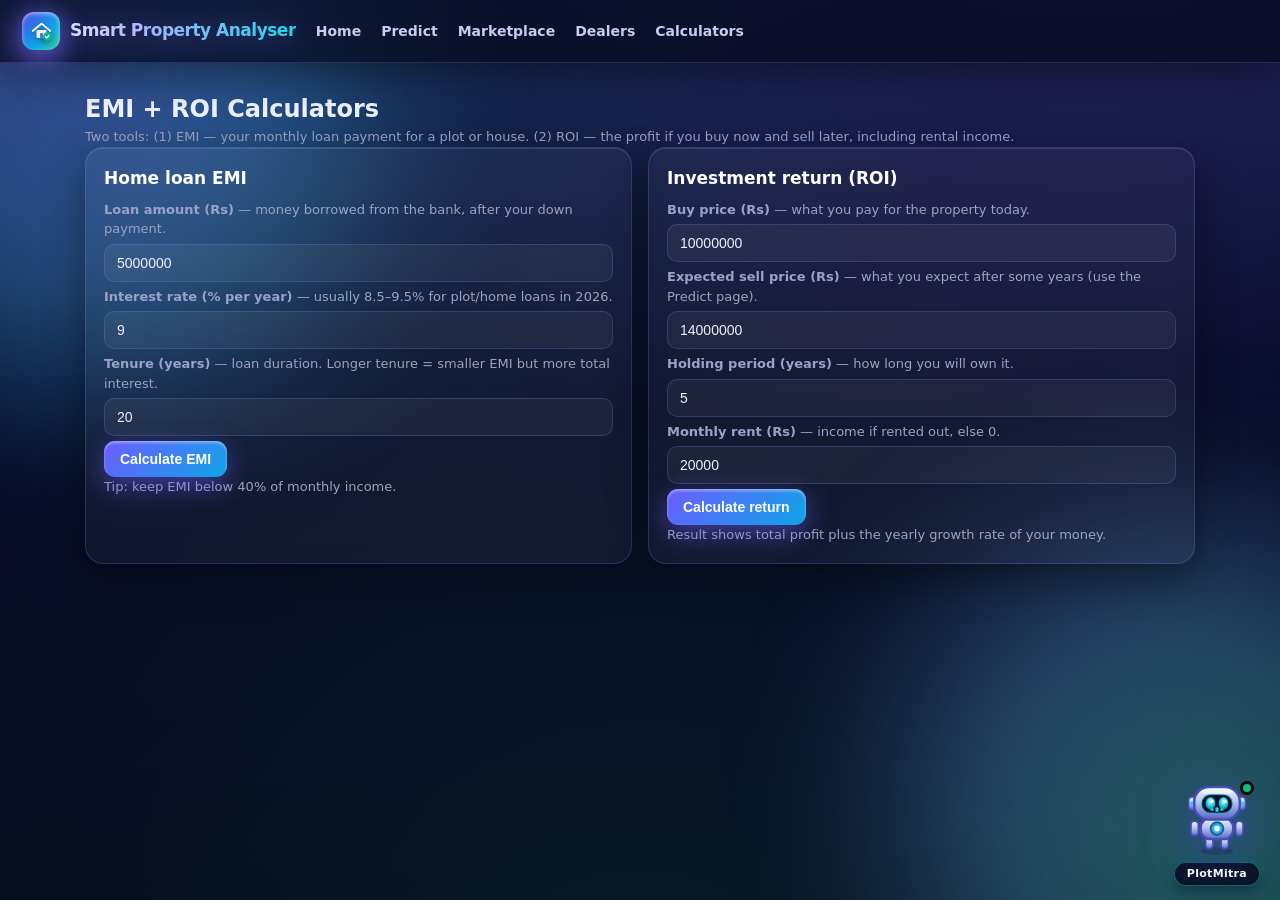
==== calc.html @ 4bd71edf "Brain v3: computed numbers, deep-link guides + spotlight" ====
<!DOCTYPE html><html><head><meta charset="UTF-8"><meta name="viewport" content="width=device-width,initial-scale=1">
<title>Calculators — Smart Property Analyser</title><link rel="stylesheet" href="styles.css"><link rel="stylesheet" href="widget.css"></head><body>
<nav><span class="brand"><span class="logo"><svg viewBox="0 0 32 32" fill="none"><path d="M4 15L16 5l12 10" stroke="#fff" stroke-width="2.6" stroke-linecap="round" stroke-linejoin="round"/><rect x="9" y="14" width="14" height="11" rx="2" fill="#fff" opacity=".92"/><rect x="14" y="18" width="4" height="7" rx="1" fill="#5e6ad2"/><circle cx="24" cy="23" r="6" fill="#10b981"/><path d="M21.5 23l1.8 1.8 3.2-3.4" stroke="#fff" stroke-width="1.8" stroke-linecap="round"/></svg></span>Smart Property Analyser</span><a href="index.html">Home</a><a href="predict.html">Predict</a><a href="market.html">Marketplace</a><a href="dealers.html">Dealers</a><a href="calc.html">Calculators</a></nav>
<div class="wrap"><h2>EMI + ROI Calculators</h2><p class="mut">Two tools: (1) EMI — your monthly loan payment for a plot or house. (2) ROI — the profit if you buy now and sell later, including rental income.</p>
<div class="grid g2">
<div class="card" id="spot-emi"><h3>Home loan EMI</h3>
<p class="mut"><b>Loan amount (Rs)</b> — money borrowed from the bank, after your down payment.</p><input id="eP" type="number" value="5000000">
<p class="mut"><b>Interest rate (% per year)</b> — usually 8.5–9.5% for plot/home loans in 2026.</p><input id="eR" type="number" value="9">
<p class="mut"><b>Tenure (years)</b> — loan duration. Longer tenure = smaller EMI but more total interest.</p><input id="eY" type="number" value="20">
<button onclick="emi()">Calculate EMI</button><p id="eOut"></p>
<p class="mut">Tip: keep EMI below 40% of monthly income.</p></div>
<div class="card" id="spot-roi"><h3>Investment return (ROI)</h3>
<p class="mut"><b>Buy price (Rs)</b> — what you pay for the property today.</p><input id="rBuy" type="number" value="10000000">
<p class="mut"><b>Expected sell price (Rs)</b> — what you expect after some years (use the Predict page).</p><input id="rSell" type="number" value="14000000">
<p class="mut"><b>Holding period (years)</b> — how long you will own it.</p><input id="rY" type="number" value="5">
<p class="mut"><b>Monthly rent (Rs)</b> — income if rented out, else 0.</p><input id="rRent" type="number" value="20000">
<button onclick="roi()">Calculate return</button><p id="rOut"></p>
<p class="mut">Result shows total profit plus the yearly growth rate of your money.</p></div></div></div>
<script src="data.js"></script><script src="app.js"></script><script src="widget.js"></script><script src="botbrain.js"></script><script src="fx.js"></script></body></html>
---- styles.css ----
:root{--bg0:#04061a;--bg1:#0a1030;--card:rgba(255,255,255,.045);--line:rgba(130,143,255,.22);--txt:#eef1ff;--mut:#9aa3c7;--acc:#7c6cff;--cy:#22d3ee;--grn:#34d399;--gold:#f5c86b}
*{box-sizing:border-box;margin:0;padding:0}
html{scroll-behavior:smooth}
body{font-family:Inter,system-ui,sans-serif;color:var(--txt);line-height:1.5;min-height:100vh;background:radial-gradient(1100px 500px at 85% -5%,rgba(124,108,255,.22),transparent),radial-gradient(900px 500px at 8% 0%,rgba(34,211,238,.14),transparent),radial-gradient(1000px 700px at 50% 110%,rgba(52,211,153,.1),transparent),linear-gradient(180deg,var(--bg1),var(--bg0));background-attachment:fixed;overflow-x:hidden}
/* floating aurora orbs */
body::before,body::after{content:"";position:fixed;border-radius:50%;filter:blur(90px);opacity:.4;z-index:0;pointer-events:none;animation:drift 16s ease-in-out infinite}
body::before{width:520px;height:520px;left:-160px;top:-140px;background:radial-gradient(circle at 35% 35%,#7c6cff,#22d3ee)}
body::after{width:560px;height:560px;right:-180px;bottom:-180px;background:radial-gradient(circle at 60% 60%,#34d399,#7c6cff);animation-delay:-8s}
@keyframes drift{0%,100%{transform:translate(0,0) scale(1)}50%{transform:translate(70px,50px) scale(1.12)}}
nav,.wrap{position:relative;z-index:1}
/* page wipe transition */
#wipe{position:fixed;inset:0;background:linear-gradient(120deg,#4f46e5,#0ea5e9);z-index:999;transform:scaleY(0);transform-origin:bottom;pointer-events:none}
#wipe.go{animation:wipe .7s cubic-bezier(.7,0,.3,1)}
@keyframes wipe{0%{transform:scaleY(0);transform-origin:bottom}45%{transform:scaleY(1);transform-origin:bottom}55%{transform:scaleY(1);transform-origin:top}100%{transform:scaleY(0);transform-origin:top}}
/* nav */
nav{position:sticky;top:0;background:rgba(6,9,28,.72);backdrop-filter:blur(16px);border-bottom:1px solid var(--line);display:flex;gap:20px;align-items:center;padding:12px 22px;z-index:9;box-shadow:0 10px 40px rgba(0,0,0,.45)}
nav a{color:#c6cdf2;text-decoration:none;font-size:14px;font-weight:600;transition:.25s;position:relative}
nav a::after{content:"";position:absolute;left:0;bottom:-4px;height:2px;width:0;background:linear-gradient(90deg,var(--acc),var(--cy));border-radius:2px;transition:.3s;box-shadow:0 0 8px var(--cy)}
nav a:hover{color:#fff;transform:translateY(-2px)}
nav a:hover::after{width:100%}
.brand{display:flex;align-items:center;gap:10px;font-weight:800;letter-spacing:-.5px;font-size:17px;background:linear-gradient(90deg,#fff,#a5b4ff 45%,var(--cy));-webkit-background-clip:text;background-clip:text;color:transparent;filter:drop-shadow(0 2px 12px rgba(124,108,255,.45))}
.brand .logo{width:38px;height:38px;border-radius:12px;background:linear-gradient(135deg,#4f46e5,#0ea5e9 60%,#34d399);display:flex;align-items:center;justify-content:center;box-shadow:0 8px 26px rgba(124,108,255,.55),inset 0 2px 4px rgba(255,255,255,.5);animation:float 3.5s ease-in-out infinite;transform-style:preserve-3d}
.brand .logo svg{width:23px;height:23px;filter:drop-shadow(0 2px 3px rgba(0,0,0,.4))}
@keyframes float{0%,100%{transform:translateY(0) rotateY(-12deg)}50%{transform:translateY(-5px) rotateY(12deg)}}
/* hero + 3D text */
.wrap{max-width:1150px;margin:auto;padding:28px 20px}
.hero h1{font-size:52px;letter-spacing:-1.5px;line-height:1.05;perspective:600px;background:linear-gradient(180deg,#fff 20%,#a5b4ff 60%,var(--cy));-webkit-background-clip:text;background-clip:text;color:transparent;filter:drop-shadow(0 3px 0 rgba(10,10,40,.9)) drop-shadow(0 10px 28px rgba(124,108,255,.4))}
.hero h1 .ch{display:inline-block;background:linear-gradient(180deg,#fff 20%,#a5b4ff 60%,var(--cy));-webkit-background-clip:text;background-clip:text;color:transparent;filter:drop-shadow(0 3px 0 rgba(20,20,60,.9)) drop-shadow(0 10px 24px rgba(124,108,255,.35));opacity:0;transform:rotateX(85deg) translateZ(-40px);animation:chIn .7s cubic-bezier(.2,.9,.25,1.2) forwards}
@keyframes chIn{to{opacity:1;transform:rotateX(0) translateZ(0)}}
.hero h1 .sp{display:inline-block;width:.28em}
.hero p{color:var(--mut);margin:12px 0;font-weight:500;animation:fadeUp .8s .3s ease both}
section h2{font-size:25px;letter-spacing:-.5px;margin-bottom:10px;color:#fff;perspective:600px;text-shadow:0 2px 0 rgba(10,10,40,.9),0 8px 28px rgba(124,108,255,.35)}
section h2 .ch{display:inline-block;opacity:0;transform:rotateX(85deg) translateZ(-30px);animation:chIn .6s cubic-bezier(.2,.9,.25,1.2) forwards}
section h2 .sp{display:inline-block;width:.28em}
@keyframes fadeUp{from{opacity:0;transform:translateY(18px)}to{opacity:1;transform:none}}
/* PlotMitra strip */
.botHi{display:flex;align-items:center;gap:10px;background:linear-gradient(135deg,rgba(124,108,255,.16),rgba(34,211,238,.1));border:1px solid rgba(124,108,255,.45);border-radius:14px;padding:10px 14px;margin:12px 0;cursor:pointer;max-width:520px;transition:.25s;box-shadow:0 0 0 rgba(124,108,255,0);animation:fadeUp .8s .45s ease both}
.botHi:hover{transform:translateY(-3px) scale(1.01);box-shadow:0 14px 44px rgba(124,108,255,.35)}
.botHiAva{width:44px;height:44px;display:flex;align-items:center;justify-content:center;flex:none;animation:float 3.5s ease-in-out infinite}
.botHiAva svg{width:42px;height:42px;filter:drop-shadow(0 6px 14px rgba(124,108,255,.6))}
.botHiTx{font-size:13px;color:var(--txt)}
.botHiGo{margin-left:auto;background:linear-gradient(135deg,#4f46e5,#0ea5e9);color:#fff;font-weight:700;font-size:13px;padding:8px 14px;border-radius:9px;flex:none;box-shadow:0 6px 18px rgba(79,70,229,.5)}
/* 3D hero */
.hero3d{position:relative;height:380px;border-radius:20px;overflow:hidden;border:1px solid rgba(124,108,255,.35);margin:16px 0;box-shadow:0 30px 80px rgba(0,0,0,.55),0 0 60px rgba(124,108,255,.15);background:#070b24;transform:perspective(1400px) rotateX(1.5deg);transition:transform .5s}
.hero3d:hover{transform:perspective(1400px) rotateX(0)}
.hero3d canvas{width:100%;height:100%;display:block}
.hero3d .cap{position:absolute;left:16px;bottom:12px;background:rgba(5,8,25,.6);backdrop-filter:blur(8px);color:#fff;padding:8px 14px;border-radius:10px;border:1px solid rgba(124,108,255,.4);font-size:13px}
.hero3d-fallback{background:linear-gradient(120deg,#4f46e5,#0ea5e9,#34d399)}
.heroBanner{border-radius:20px;overflow:hidden;border:1px solid var(--line);margin:16px 0;position:relative;height:250px;box-shadow:0 24px 60px rgba(0,0,0,.5)}
.heroBanner img{width:100%;height:100%;object-fit:cover}
.heroBanner .cap{position:absolute;left:16px;bottom:12px;background:rgba(5,8,25,.6);backdrop-filter:blur(8px);color:#fff;padding:8px 14px;border-radius:10px;border:1px solid rgba(255,255,255,.2);font-size:13px}
/* glass 3D cards */
.grid{display:grid;gap:16px}.g2{grid-template-columns:1fr 1fr}.g3{grid-template-columns:repeat(3,1fr)}.g4{grid-template-columns:repeat(4,1fr)}
@media(max-width:800px){.g2,.g3,.g4{grid-template-columns:1fr}.hero h1{font-size:34px}}
.card{background:var(--card);border:1px solid var(--line);border-radius:18px;padding:18px;transition:transform .18s ease-out,box-shadow .3s;box-shadow:0 14px 40px rgba(0,0,0,.4),inset 0 1px 0 rgba(255,255,255,.12);backdrop-filter:blur(10px);transform-style:preserve-3d;position:relative;overflow:hidden}
.card::before{content:"";position:absolute;inset:0;background:radial-gradient(500px circle at var(--mx,50%) var(--my,50%),rgba(124,108,255,.16),transparent 45%);opacity:0;transition:opacity .3s;pointer-events:none}
.card:hover::before{opacity:1}
.card:hover{box-shadow:0 26px 70px rgba(0,0,0,.55),0 0 50px rgba(124,108,255,.22),inset 0 1px 0 rgba(255,255,255,.15)}
.card h3{font-size:17px;margin-bottom:8px;color:#fff;transform:translateZ(25px)} .mut{color:var(--mut);font-size:13px}
.card img.prop{width:100%;height:150px;object-fit:cover;border-radius:12px;margin-bottom:10px;border:1px solid var(--line);box-shadow:0 8px 24px rgba(0,0,0,.5);transform:translateZ(15px)}
.reveal{opacity:0;transform:translateY(28px) scale(.98);transition:opacity .7s ease,transform .7s cubic-bezier(.2,.7,.25,1)}
.reveal.vis{opacity:1;transform:none}
/* inputs + buttons */
input,select,textarea{width:100%;background:rgba(255,255,255,.05);border:1px solid var(--line);color:var(--txt);border-radius:10px;padding:10px 12px;margin:5px 0;font-size:14px;transition:.25s}
input:focus,select:focus{outline:none;border-color:var(--cy);box-shadow:0 0 0 4px rgba(34,211,238,.18),0 0 24px rgba(34,211,238,.25);transform:translateZ(0) scale(1.01)}
select option{background:#0a1030}
button{background:linear-gradient(135deg,#6d5cff,#0ea5e9);color:#fff;border:0;border-radius:11px;padding:10px 16px;font-size:14px;font-weight:700;cursor:pointer;position:relative;overflow:hidden;transition:transform .15s,box-shadow .2s;box-shadow:0 8px 26px rgba(109,92,255,.5),inset 0 2px 3px rgba(255,255,255,.4)}
button:hover{box-shadow:0 12px 34px rgba(34,211,238,.55);transform:translateY(-2px)}
button:active{transform:scale(.93)}
button::after{content:"";position:absolute;width:12px;height:12px;background:rgba(255,255,255,.65);border-radius:50%;transform:scale(0);opacity:0;pointer-events:none}
button.clicked::after{animation:rip .55s ease-out}
@keyframes rip{0%{transform:scale(0);opacity:.8}100%{transform:scale(18);opacity:0}}
.ghost{background:rgba(255,255,255,.06);border:1px solid var(--line);color:var(--txt)}
.pill{display:inline-block;border:1px solid var(--line);background:rgba(255,255,255,.05);border-radius:999px;padding:2px 10px;font-size:12px;color:#c6cdf2;margin:2px;transition:.2s}
.pill:hover{background:rgba(124,108,255,.25);transform:scale(1.06)}
.kpi{font-size:26px;font-weight:800;color:#fff;text-shadow:0 2px 0 rgba(10,10,40,.9),0 0 26px rgba(34,211,238,.4)} .up{color:var(--grn);font-weight:700}
table{width:100%;border-collapse:collapse;font-size:13px} td,th{padding:8px;border-bottom:1px solid var(--line);text-align:left} th{color:var(--mut)}
#chat{height:280px;overflow:auto;border:1px solid var(--line);border-radius:10px;padding:10px;margin-bottom:8px;background:rgba(0,0,0,.3)}
.um{text-align:right;margin:6px 0}.um span{background:linear-gradient(135deg,#6d5cff,#0ea5e9);color:#fff;padding:6px 10px;border-radius:10px;display:inline-block}
.bm{margin:6px 0}.bm span{background:rgba(255,255,255,.07);border:1px solid var(--line);color:#eef1ff;padding:6px 10px;border-radius:10px;display:inline-block}
section.card canvas,section .card canvas{width:100%;height:230px;background:#070b24;border:1px solid var(--line);border-radius:12px;box-shadow:inset 0 0 40px rgba(0,0,0,.5)}
.tag{font-size:11px;color:var(--grn);font-weight:700}
section{margin:26px 0}
body{animation:pageIn .45s ease}
.spot,.spotlight{animation:spot 1.1s ease-in-out 3;border-color:var(--cy)!important;box-shadow:0 0 0 3px rgba(34,211,238,.55),0 0 45px rgba(34,211,238,.45),var(--sh)!important}
@keyframes spot{0%,100%{box-shadow:0 0 0 2px rgba(34,211,238,.3),var(--sh)}50%{box-shadow:0 0 0 5px rgba(34,211,238,.7),0 0 60px rgba(34,211,238,.6),var(--sh)}}
.botlink{color:var(--cy);font-weight:800;text-decoration:underline;text-underline-offset:2px}
@keyframes pageIn{from{opacity:0}to{opacity:1}}
#tick{white-space:nowrap;overflow:hidden;text-overflow:ellipsis}
.marq{display:inline-block;animation:slide 22s linear infinite}
@keyframes slide{from{transform:translateX(0)}to{transform:translateX(-25%)}}
---- widget.css ----
/* PlotMitra floating assistant */
#spaFabWrap{position:fixed;right:20px;bottom:14px;z-index:99;display:flex;flex-direction:column;align-items:center;gap:5px}
#spaFab{position:relative;background:none;border:none;box-shadow:none;display:flex;align-items:center;justify-content:center;cursor:pointer}
#spaFab:hover{transform:scale(1.06)}
#spaFab svg{width:78px;height:78px;filter:drop-shadow(0 10px 24px rgba(79,70,229,.5))}
#spaFabName{font-size:11px;font-weight:800;color:#fff;background:rgba(8,12,30,.9);border:1px solid rgba(34,211,238,.4);padding:3px 12px;border-radius:999px;box-shadow:0 4px 14px rgba(0,0,0,.5),0 0 16px rgba(34,211,238,.25);cursor:pointer;letter-spacing:.3px}
#spaFab.attn{animation:attn .9s ease 2}
@keyframes attn{0%,100%{transform:translateY(0)}30%{transform:translateY(-10px) scale(1.05)}60%{transform:translateY(0) scale(.97)}}
#spaDot{position:absolute;top:2px;right:2px;width:14px;height:14px;background:#10b981;border:3px solid #08090a;border-radius:50%}
#spaPop{position:fixed;right:20px;bottom:118px;width:370px;max-width:calc(100vw - 40px);background:rgba(8,12,30,.94);backdrop-filter:blur(16px);border:1px solid rgba(124,108,255,.35);border-radius:16px;z-index:99;display:none;overflow:hidden;box-shadow:0 20px 60px rgba(0,0,0,.7),0 0 50px rgba(124,108,255,.2)}
#spaPop.open{display:block}
.botWave{transform-box:fill-box;transform-origin:50% 90%;animation:wave 1.8s ease-in-out infinite}
@keyframes wave{0%,100%{transform:rotate(0deg)}25%{transform:rotate(-24deg)}55%{transform:rotate(12deg)}80%{transform:rotate(-10deg)}}
.botEye{transform-box:fill-box;transform-origin:center;animation:blink 4.5s infinite}
@keyframes blink{0%,93%,100%{transform:scaleY(1)}96%{transform:scaleY(.08)}}
.botGlow{animation:glow 2s ease-in-out infinite}
@keyframes glow{50%{opacity:.35}}
#spaHead{background:linear-gradient(135deg,#5e6ad2,#0ea472);padding:12px 14px;display:flex;gap:10px;align-items:center;color:#fff}
#spaHead b{font-size:15px}#spaHead small{font-weight:400;opacity:.85;font-size:11px}
#spaAva{width:38px;height:38px;border-radius:50%;background:#fff;display:flex;align-items:center;justify-content:center;flex:none}
#spaAva svg{width:24px;height:24px}
#spaChat{height:320px;overflow:auto;padding:12px;color:#f7f8f8}
#spaRow{display:flex;gap:6px;padding:10px;border-top:1px solid rgba(255,255,255,.08)}
#spaRow input{flex:1}
#spaChips{display:flex;gap:6px;flex-wrap:wrap;padding:0 10px 10px}
#spaChips button{background:rgba(255,255,255,.05);border:1px solid rgba(255,255,255,.12);color:#d0d6e0;font-size:12px;padding:5px 10px;border-radius:999px;cursor:pointer}
#spaChips button:hover{background:rgba(255,255,255,.1)}
.um{text-align:right;margin:6px 0}.um span{background:#5e6ad2;color:#fff;padding:7px 11px;border-radius:12px 12px 3px 12px;display:inline-block;font-size:13px;max-width:85%}
.bm{margin:6px 0;display:flex;gap:6px}.bm .ava{width:24px;height:24px;border-radius:50%;background:#fff;flex:none;display:flex;align-items:center;justify-content:center;font-size:12px}
.bm span{background:rgba(255,255,255,.07);border:1px solid rgba(124,108,255,.3);color:#eef1ff;padding:7px 11px;border-radius:12px 12px 12px 3px;display:inline-block;font-size:13px;max-width:88%}
.typ span{background:#22242a;color:#f7f8f8;padding:8px 14px;border-radius:12px;display:inline-block;animation:bl 1s infinite}
@keyframes bl{50%{opacity:.4}}
.botlink{color:#22d3ee;font-weight:800;text-decoration:underline;text-underline-offset:2px}
.stamp{font-size:10px;color:#8b93b8;margin-top:2px}
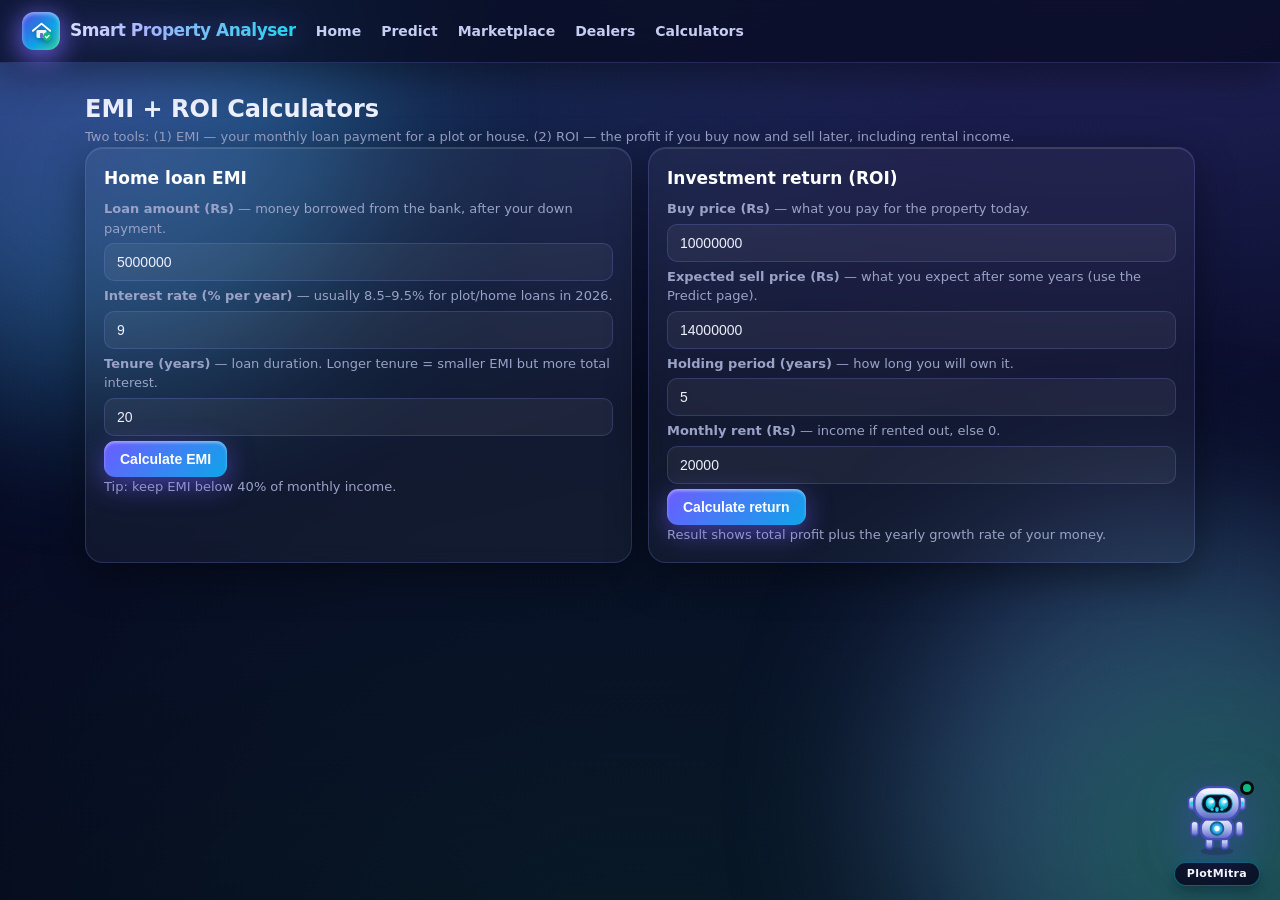
==== commit d22a092a: "Cache-bust stylesheets" ====
--- a/calc.html
+++ b/calc.html
@@ -1,5 +1,5 @@
 <!DOCTYPE html><html><head><meta charset="UTF-8"><meta name="viewport" content="width=device-width,initial-scale=1">
-<title>Calculators — Smart Property Analyser</title><link rel="stylesheet" href="styles.css"><link rel="stylesheet" href="widget.css"></head><body>
+<title>Calculators — Smart Property Analyser</title><link rel="stylesheet" href="styles.css?v=2"><link rel="stylesheet" href="widget.css?v=2"></head><body>
 <nav><span class="brand"><span class="logo"><svg viewBox="0 0 32 32" fill="none"><path d="M4 15L16 5l12 10" stroke="#fff" stroke-width="2.6" stroke-linecap="round" stroke-linejoin="round"/><rect x="9" y="14" width="14" height="11" rx="2" fill="#fff" opacity=".92"/><rect x="14" y="18" width="4" height="7" rx="1" fill="#5e6ad2"/><circle cx="24" cy="23" r="6" fill="#10b981"/><path d="M21.5 23l1.8 1.8 3.2-3.4" stroke="#fff" stroke-width="1.8" stroke-linecap="round"/></svg></span>Smart Property Analyser</span><a href="index.html">Home</a><a href="predict.html">Predict</a><a href="market.html">Marketplace</a><a href="dealers.html">Dealers</a><a href="calc.html">Calculators</a></nav>
 <div class="wrap"><h2>EMI + ROI Calculators</h2><p class="mut">Two tools: (1) EMI — your monthly loan payment for a plot or house. (2) ROI — the profit if you buy now and sell later, including rental income.</p>
 <div class="grid g2">
--- a/styles.css
+++ b/styles.css
@@ -82,6 +82,19 @@
 .tag{font-size:11px;color:var(--grn);font-weight:700}
 section{margin:26px 0}
 body{animation:pageIn .45s ease}
+.wrap{opacity:0;transform:perspective(1200px) rotateY(11deg) translateX(4%) scale(.97)}
+body.ready .wrap{opacity:1;transform:none;transition:opacity .7s ease,transform .7s cubic-bezier(.2,.7,.25,1)}
+body.page-out .wrap{transform:perspective(1200px) rotateY(-13deg) translateX(-4%) scale(.96);opacity:0;transition:transform .5s ease,opacity .5s ease}
+#wipe{position:fixed;inset:0;z-index:200;pointer-events:none;perspective:900px;visibility:hidden}
+#wipe.go{visibility:visible}
+#wipe .panel{position:absolute;top:-6%;bottom:-6%;left:-25%;width:150%;transform:translateX(-110%) skewX(-10deg);transition:transform .55s cubic-bezier(.7,0,.3,1)}
+#wipe .p1{background:linear-gradient(100deg,#1e1b4b,#312e81);transition-delay:0s}
+#wipe .p2{background:linear-gradient(100deg,#4c1d95,#7c6cff);transition-delay:.07s}
+#wipe .p3{background:linear-gradient(100deg,#0e7490,#22d3ee);transition-delay:.14s}
+#wipe.go .panel{transform:translateX(0) skewX(-10deg)}
+#wipe .wipe-label{position:absolute;inset:0;display:flex;align-items:center;justify-content:center;opacity:0;transform:rotateX(55deg);transition:opacity .3s ease .3s,transform .45s cubic-bezier(.2,.9,.3,1.2) .3s}
+#wipe.go .wipe-label{opacity:1;transform:rotateX(0)}
+#wipe .wipe-label span{font-size:44px;font-weight:900;letter-spacing:6px;color:#fff;text-shadow:0 3px 0 rgba(10,10,40,.9),0 12px 44px rgba(34,211,238,.55)}
 .spot,.spotlight{animation:spot 1.1s ease-in-out 3;border-color:var(--cy)!important;box-shadow:0 0 0 3px rgba(34,211,238,.55),0 0 45px rgba(34,211,238,.45),var(--sh)!important}
 @keyframes spot{0%,100%{box-shadow:0 0 0 2px rgba(34,211,238,.3),var(--sh)}50%{box-shadow:0 0 0 5px rgba(34,211,238,.7),0 0 60px rgba(34,211,238,.6),var(--sh)}}
 .botlink{color:var(--cy);font-weight:800;text-decoration:underline;text-underline-offset:2px}
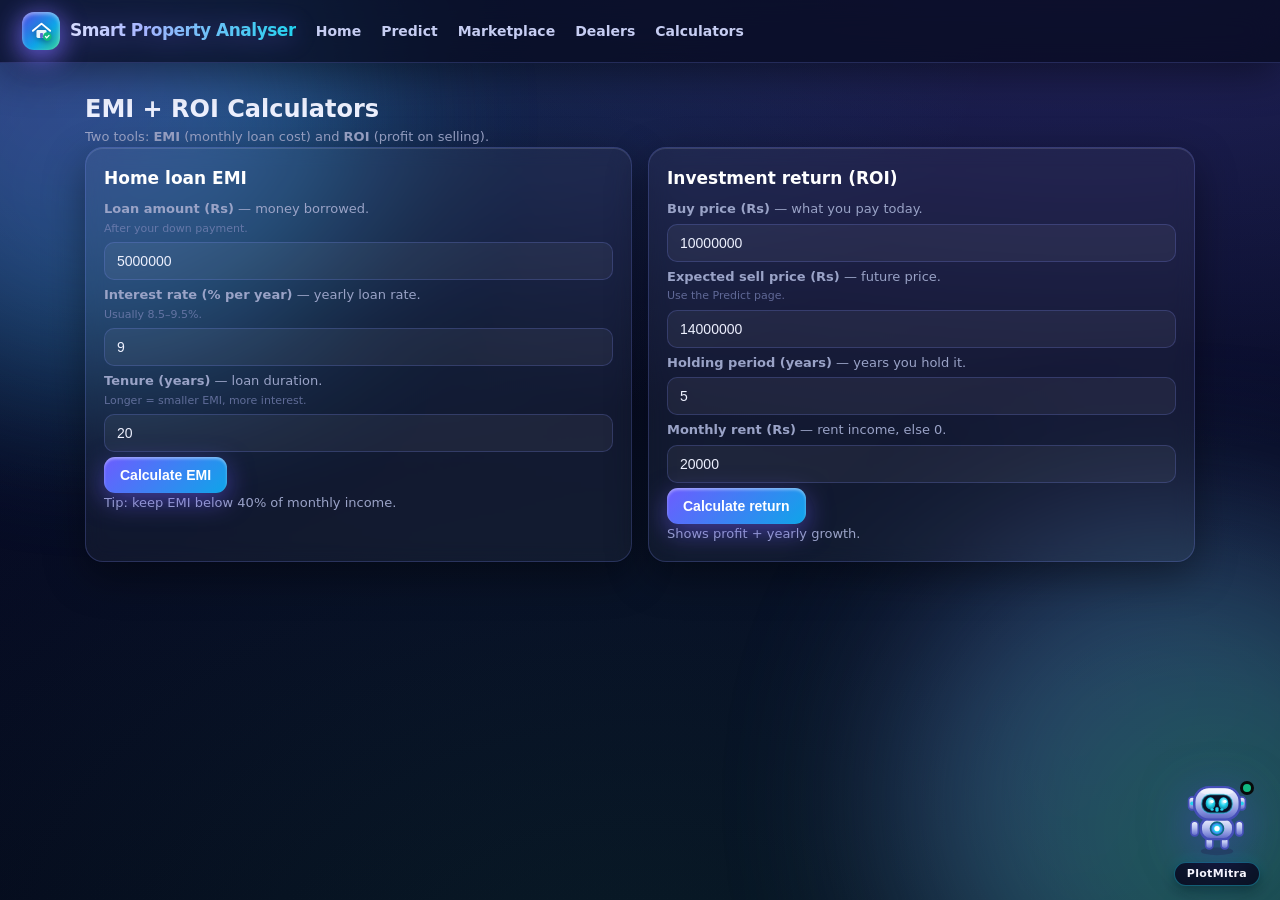
==== commit 90412cd9: "Short descriptions + faint examples site-wide" ====
--- a/calc.html
+++ b/calc.html
@@ -1,19 +1,19 @@
 <!DOCTYPE html><html><head><meta charset="UTF-8"><meta name="viewport" content="width=device-width,initial-scale=1">
-<title>Calculators — Smart Property Analyser</title><link rel="stylesheet" href="styles.css?v=2"><link rel="stylesheet" href="widget.css?v=2"></head><body>
+<title>Calculators — Smart Property Analyser</title><link rel="stylesheet" href="styles.css?v=3"><link rel="stylesheet" href="widget.css?v=2"></head><body>
 <nav><span class="brand"><span class="logo"><svg viewBox="0 0 32 32" fill="none"><path d="M4 15L16 5l12 10" stroke="#fff" stroke-width="2.6" stroke-linecap="round" stroke-linejoin="round"/><rect x="9" y="14" width="14" height="11" rx="2" fill="#fff" opacity=".92"/><rect x="14" y="18" width="4" height="7" rx="1" fill="#5e6ad2"/><circle cx="24" cy="23" r="6" fill="#10b981"/><path d="M21.5 23l1.8 1.8 3.2-3.4" stroke="#fff" stroke-width="1.8" stroke-linecap="round"/></svg></span>Smart Property Analyser</span><a href="index.html">Home</a><a href="predict.html">Predict</a><a href="market.html">Marketplace</a><a href="dealers.html">Dealers</a><a href="calc.html">Calculators</a></nav>
-<div class="wrap"><h2>EMI + ROI Calculators</h2><p class="mut">Two tools: (1) EMI — your monthly loan payment for a plot or house. (2) ROI — the profit if you buy now and sell later, including rental income.</p>
+<div class="wrap"><h2>EMI + ROI Calculators</h2><p class="mut">Two tools: <b>EMI</b> (monthly loan cost) and <b>ROI</b> (profit on selling).</p>
 <div class="grid g2">
 <div class="card" id="spot-emi"><h3>Home loan EMI</h3>
-<p class="mut"><b>Loan amount (Rs)</b> — money borrowed from the bank, after your down payment.</p><input id="eP" type="number" value="5000000">
-<p class="mut"><b>Interest rate (% per year)</b> — usually 8.5–9.5% for plot/home loans in 2026.</p><input id="eR" type="number" value="9">
-<p class="mut"><b>Tenure (years)</b> — loan duration. Longer tenure = smaller EMI but more total interest.</p><input id="eY" type="number" value="20">
+<p class="mut"><b>Loan amount (Rs)</b> — money borrowed.<span class="ex">After your down payment.</span></p><input id="eP" type="number" value="5000000">
+<p class="mut"><b>Interest rate (% per year)</b> — yearly loan rate.<span class="ex">Usually 8.5–9.5%.</span></p><input id="eR" type="number" value="9">
+<p class="mut"><b>Tenure (years)</b> — loan duration.<span class="ex">Longer = smaller EMI, more interest.</span></p><input id="eY" type="number" value="20">
 <button onclick="emi()">Calculate EMI</button><p id="eOut"></p>
 <p class="mut">Tip: keep EMI below 40% of monthly income.</p></div>
 <div class="card" id="spot-roi"><h3>Investment return (ROI)</h3>
-<p class="mut"><b>Buy price (Rs)</b> — what you pay for the property today.</p><input id="rBuy" type="number" value="10000000">
-<p class="mut"><b>Expected sell price (Rs)</b> — what you expect after some years (use the Predict page).</p><input id="rSell" type="number" value="14000000">
-<p class="mut"><b>Holding period (years)</b> — how long you will own it.</p><input id="rY" type="number" value="5">
-<p class="mut"><b>Monthly rent (Rs)</b> — income if rented out, else 0.</p><input id="rRent" type="number" value="20000">
+<p class="mut"><b>Buy price (Rs)</b> — what you pay today.</p><input id="rBuy" type="number" value="10000000">
+<p class="mut"><b>Expected sell price (Rs)</b> — future price.<span class="ex">Use the Predict page.</span></p><input id="rSell" type="number" value="14000000">
+<p class="mut"><b>Holding period (years)</b> — years you hold it.</p><input id="rY" type="number" value="5">
+<p class="mut"><b>Monthly rent (Rs)</b> — rent income, else 0.</p><input id="rRent" type="number" value="20000">
 <button onclick="roi()">Calculate return</button><p id="rOut"></p>
-<p class="mut">Result shows total profit plus the yearly growth rate of your money.</p></div></div></div>
+<p class="mut">Shows profit + yearly growth.</p></div></div></div>
 <script src="data.js"></script><script src="app.js"></script><script src="widget.js"></script><script src="botbrain.js"></script><script src="fx.js"></script></body></html>
--- a/styles.css
+++ b/styles.css
@@ -57,6 +57,7 @@
 .card:hover::before{opacity:1}
 .card:hover{box-shadow:0 26px 70px rgba(0,0,0,.55),0 0 50px rgba(124,108,255,.22),inset 0 1px 0 rgba(255,255,255,.15)}
 .card h3{font-size:17px;margin-bottom:8px;color:#fff;transform:translateZ(25px)} .mut{color:var(--mut);font-size:13px}
+.ex{display:block;font-size:11px;color:#7c86b8;opacity:.72;margin-top:2px;font-weight:400}
 .card img.prop{width:100%;height:150px;object-fit:cover;border-radius:12px;margin-bottom:10px;border:1px solid var(--line);box-shadow:0 8px 24px rgba(0,0,0,.5);transform:translateZ(15px)}
 .reveal{opacity:0;transform:translateY(28px) scale(.98);transition:opacity .7s ease,transform .7s cubic-bezier(.2,.7,.25,1)}
 .reveal.vis{opacity:1;transform:none}
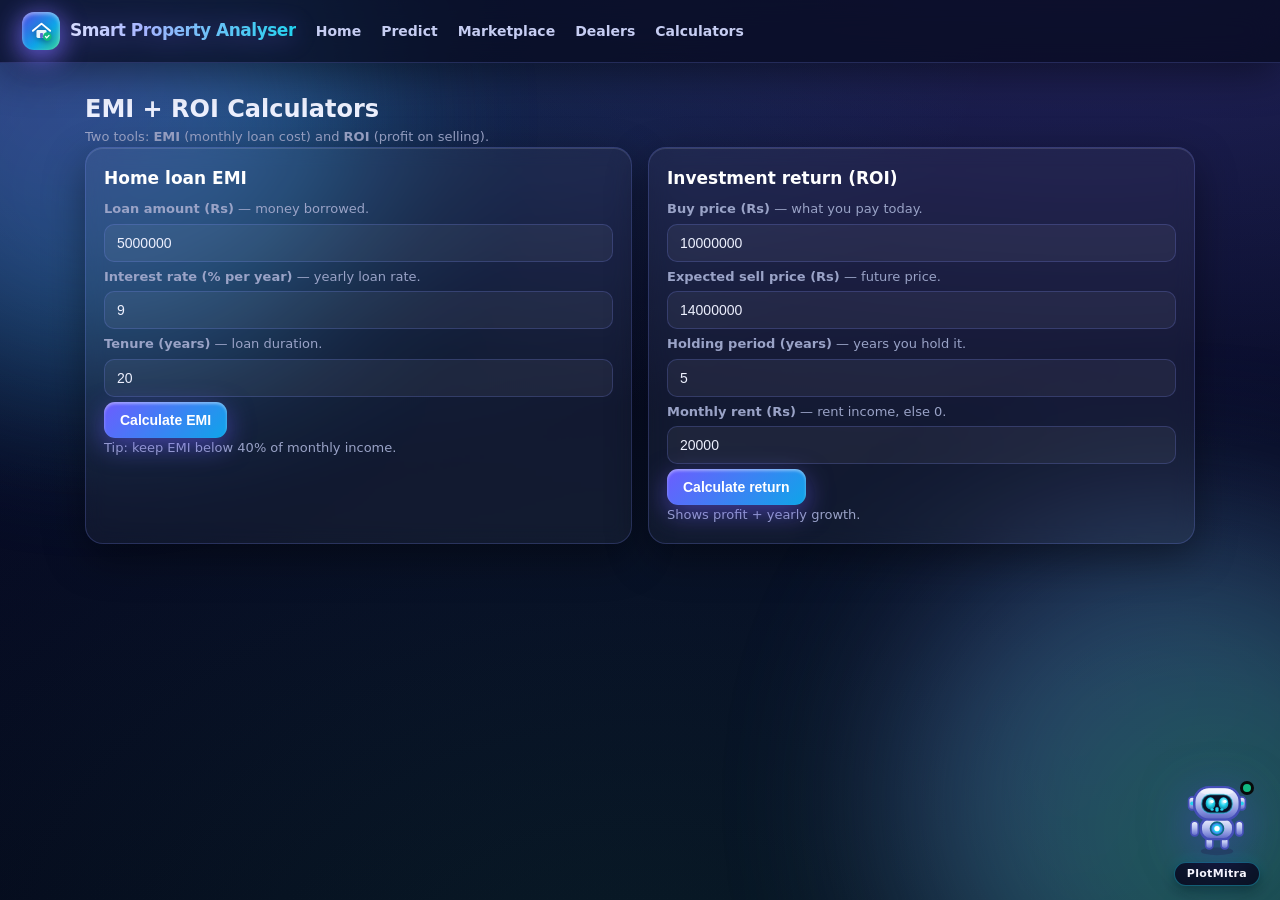
==== commit c123460c: "Shorter predictor labels, examples removed" ====
--- a/calc.html
+++ b/calc.html
@@ -4,14 +4,14 @@
 <div class="wrap"><h2>EMI + ROI Calculators</h2><p class="mut">Two tools: <b>EMI</b> (monthly loan cost) and <b>ROI</b> (profit on selling).</p>
 <div class="grid g2">
 <div class="card" id="spot-emi"><h3>Home loan EMI</h3>
-<p class="mut"><b>Loan amount (Rs)</b> — money borrowed.<span class="ex">After your down payment.</span></p><input id="eP" type="number" value="5000000">
-<p class="mut"><b>Interest rate (% per year)</b> — yearly loan rate.<span class="ex">Usually 8.5–9.5%.</span></p><input id="eR" type="number" value="9">
-<p class="mut"><b>Tenure (years)</b> — loan duration.<span class="ex">Longer = smaller EMI, more interest.</span></p><input id="eY" type="number" value="20">
+<p class="mut"><b>Loan amount (Rs)</b> — money borrowed.</p><input id="eP" type="number" value="5000000">
+<p class="mut"><b>Interest rate (% per year)</b> — yearly loan rate.</p><input id="eR" type="number" value="9">
+<p class="mut"><b>Tenure (years)</b> — loan duration.</p><input id="eY" type="number" value="20">
 <button onclick="emi()">Calculate EMI</button><p id="eOut"></p>
 <p class="mut">Tip: keep EMI below 40% of monthly income.</p></div>
 <div class="card" id="spot-roi"><h3>Investment return (ROI)</h3>
 <p class="mut"><b>Buy price (Rs)</b> — what you pay today.</p><input id="rBuy" type="number" value="10000000">
-<p class="mut"><b>Expected sell price (Rs)</b> — future price.<span class="ex">Use the Predict page.</span></p><input id="rSell" type="number" value="14000000">
+<p class="mut"><b>Expected sell price (Rs)</b> — future price.</p><input id="rSell" type="number" value="14000000">
 <p class="mut"><b>Holding period (years)</b> — years you hold it.</p><input id="rY" type="number" value="5">
 <p class="mut"><b>Monthly rent (Rs)</b> — rent income, else 0.</p><input id="rRent" type="number" value="20000">
 <button onclick="roi()">Calculate return</button><p id="rOut"></p>
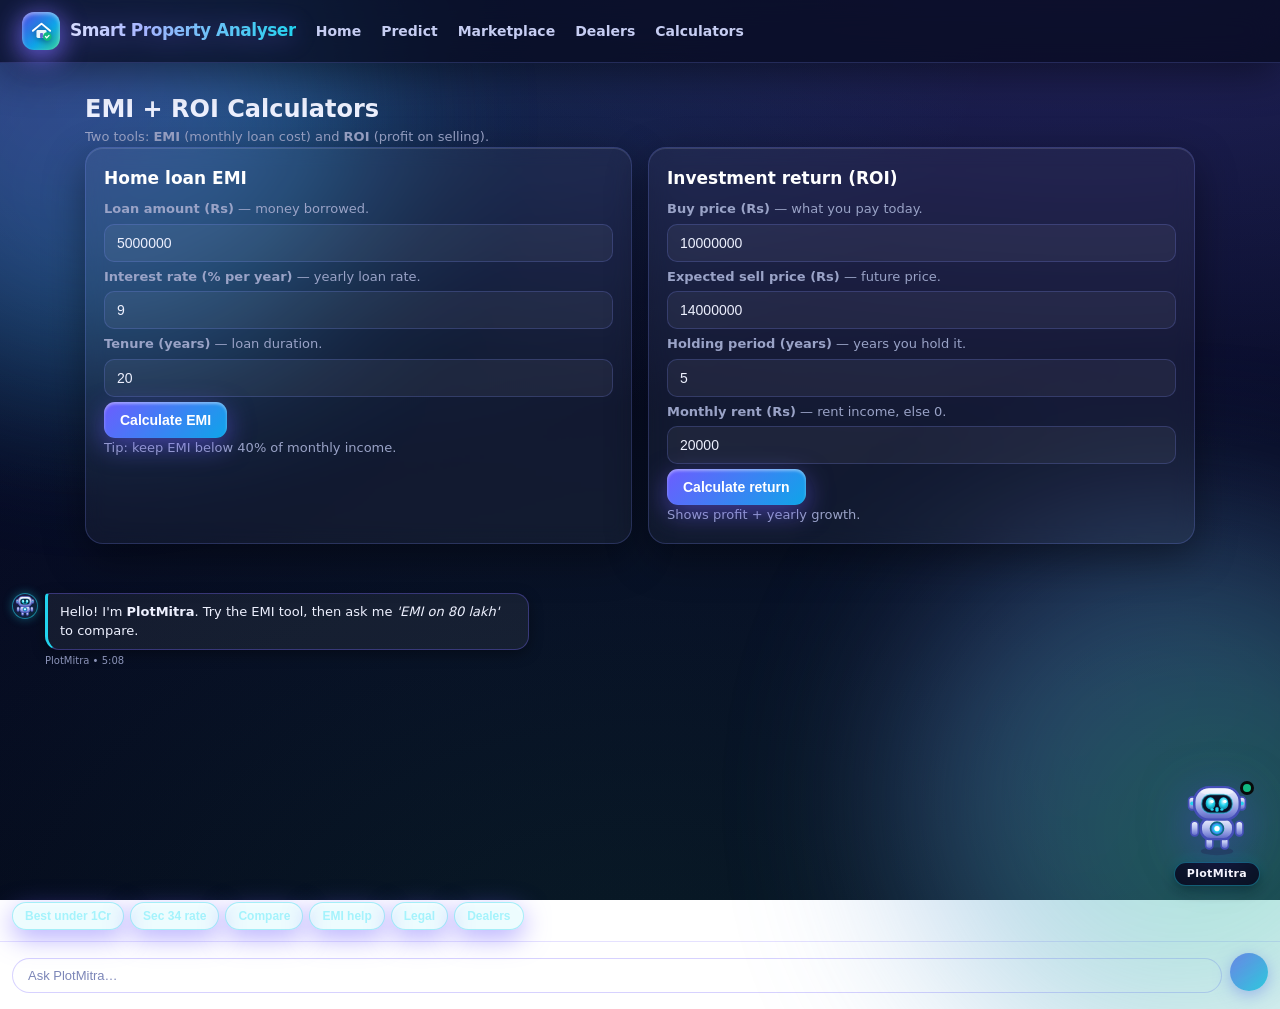
==== commit 5f70f4a7: "Bust widget cache" ====
--- a/calc.html
+++ b/calc.html
@@ -1,5 +1,5 @@
 <!DOCTYPE html><html><head><meta charset="UTF-8"><meta name="viewport" content="width=device-width,initial-scale=1">
-<title>Calculators — Smart Property Analyser</title><link rel="stylesheet" href="styles.css?v=3"><link rel="stylesheet" href="widget.css?v=2"></head><body>
+<title>Calculators — Smart Property Analyser</title><link rel="stylesheet" href="styles.css?v=3"><link rel="stylesheet" href="widget.css?v=4"></head><body>
 <nav><span class="brand"><span class="logo"><svg viewBox="0 0 32 32" fill="none"><path d="M4 15L16 5l12 10" stroke="#fff" stroke-width="2.6" stroke-linecap="round" stroke-linejoin="round"/><rect x="9" y="14" width="14" height="11" rx="2" fill="#fff" opacity=".92"/><rect x="14" y="18" width="4" height="7" rx="1" fill="#5e6ad2"/><circle cx="24" cy="23" r="6" fill="#10b981"/><path d="M21.5 23l1.8 1.8 3.2-3.4" stroke="#fff" stroke-width="1.8" stroke-linecap="round"/></svg></span>Smart Property Analyser</span><a href="index.html">Home</a><a href="predict.html">Predict</a><a href="market.html">Marketplace</a><a href="dealers.html">Dealers</a><a href="calc.html">Calculators</a></nav>
 <div class="wrap"><h2>EMI + ROI Calculators</h2><p class="mut">Two tools: <b>EMI</b> (monthly loan cost) and <b>ROI</b> (profit on selling).</p>
 <div class="grid g2">
@@ -16,4 +16,4 @@
 <p class="mut"><b>Monthly rent (Rs)</b> — rent income, else 0.</p><input id="rRent" type="number" value="20000">
 <button onclick="roi()">Calculate return</button><p id="rOut"></p>
 <p class="mut">Shows profit + yearly growth.</p></div></div></div>
-<script src="data.js"></script><script src="app.js"></script><script src="widget.js"></script><script src="botbrain.js"></script><script src="fx.js"></script></body></html>
+<script src="data.js"></script><script src="app.js"></script><script src="widget.js?v=2"></script><script src="botbrain.js"></script><script src="fx.js"></script></body></html>
--- a/widget.css
+++ b/widget.css
@@ -15,20 +15,35 @@
 @keyframes blink{0%,93%,100%{transform:scaleY(1)}96%{transform:scaleY(.08)}}
 .botGlow{animation:glow 2s ease-in-out infinite}
 @keyframes glow{50%{opacity:.35}}
-#spaHead{background:linear-gradient(135deg,#5e6ad2,#0ea472);padding:12px 14px;display:flex;gap:10px;align-items:center;color:#fff}
-#spaHead b{font-size:15px}#spaHead small{font-weight:400;opacity:.85;font-size:11px}
-#spaAva{width:38px;height:38px;border-radius:50%;background:#fff;display:flex;align-items:center;justify-content:center;flex:none}
-#spaAva svg{width:24px;height:24px}
-#spaChat{height:320px;overflow:auto;padding:12px;color:#f7f8f8}
-#spaRow{display:flex;gap:6px;padding:10px;border-top:1px solid rgba(255,255,255,.08)}
-#spaRow input{flex:1}
-#spaChips{display:flex;gap:6px;flex-wrap:wrap;padding:0 10px 10px}
-#spaChips button{background:rgba(255,255,255,.05);border:1px solid rgba(255,255,255,.12);color:#d0d6e0;font-size:12px;padding:5px 10px;border-radius:999px;cursor:pointer}
-#spaChips button:hover{background:rgba(255,255,255,.1)}
-.um{text-align:right;margin:6px 0}.um span{background:#5e6ad2;color:#fff;padding:7px 11px;border-radius:12px 12px 3px 12px;display:inline-block;font-size:13px;max-width:85%}
-.bm{margin:6px 0;display:flex;gap:6px}.bm .ava{width:24px;height:24px;border-radius:50%;background:#fff;flex:none;display:flex;align-items:center;justify-content:center;font-size:12px}
-.bm span{background:rgba(255,255,255,.07);border:1px solid rgba(124,108,255,.3);color:#eef1ff;padding:7px 11px;border-radius:12px 12px 12px 3px;display:inline-block;font-size:13px;max-width:88%}
-.typ span{background:#22242a;color:#f7f8f8;padding:8px 14px;border-radius:12px;display:inline-block;animation:bl 1s infinite}
+#spaHead{background:linear-gradient(120deg,#1e1b4b,#4c1d95 45%,#0e7490);padding:13px 15px;display:flex;gap:11px;align-items:center;color:#fff;border-bottom:1px solid rgba(34,211,238,.25);position:relative;overflow:hidden}
+#spaHead::after{content:'';position:absolute;top:0;left:-60%;width:50%;height:100%;background:linear-gradient(100deg,transparent,rgba(255,255,255,.14),transparent);animation:sheen 4s ease infinite}
+#spaX{margin-left:auto;cursor:pointer;opacity:.7;font-size:15px;padding:4px 8px;border-radius:8px;flex:none}
+#spaX:hover{opacity:1;background:rgba(255,255,255,.12)}
+@keyframes sheen{0%{left:-60%}60%,100%{left:130%}}
+#spaHead b{font-size:15px;letter-spacing:.2px}#spaHead small{font-weight:400;opacity:.8;font-size:11px}
+#spaAva{width:40px;height:40px;border-radius:50%;background:linear-gradient(145deg,#1a1440,#0b2b3a);display:flex;align-items:center;justify-content:center;flex:none;border:2px solid rgba(34,211,238,.6);box-shadow:0 0 14px rgba(34,211,238,.5)}
+#spaAva svg{width:26px;height:26px}
+#spaChat{height:330px;overflow:auto;padding:14px 12px;color:#f7f8f8;scroll-behavior:smooth}
+#spaChat::-webkit-scrollbar{width:5px}
+#spaChat::-webkit-scrollbar-thumb{background:linear-gradient(#7c6cff,#22d3ee);border-radius:99px}
+#spaRow{display:flex;gap:8px;padding:11px 12px;border-top:1px solid rgba(124,108,255,.2);background:rgba(255,255,255,.02)}
+#spaRow input{flex:1;background:rgba(255,255,255,.06);border:1px solid rgba(124,108,255,.3);border-radius:999px;padding:9px 15px;color:#fff;font-size:13px;outline:none}
+#spaRow input:focus{border-color:#22d3ee;box-shadow:0 0 12px rgba(34,211,238,.35)}
+#spaRow input::placeholder{color:#7c86b8}
+#spaRow button{background:linear-gradient(135deg,#7c6cff,#22d3ee);border:none;color:#fff;font-size:0;width:38px;height:38px;border-radius:50%;cursor:pointer;flex:none;box-shadow:0 4px 16px rgba(124,108,255,.5)}
+#spaRow button::after{content:'➤';font-size:15px}
+#spaRow button:hover{transform:scale(1.08)}
+#spaChips{display:flex;gap:6px;flex-wrap:wrap;padding:0 12px 11px}
+#spaChips button{background:rgba(34,211,238,.08);border:1px solid rgba(34,211,238,.35);color:#a5f3fc;font-size:12px;font-weight:600;padding:6px 12px;border-radius:999px;cursor:pointer;transition:all .2s}
+#spaChips button:hover{background:rgba(34,211,238,.2);box-shadow:0 0 12px rgba(34,211,238,.4);transform:translateY(-1px)}
+.um{text-align:right;margin:7px 0;animation:msgIn .3s ease}
+.um span{background:linear-gradient(135deg,#6d5cff,#4f46e5);color:#fff;padding:8px 13px;border-radius:14px 14px 4px 14px;display:inline-block;font-size:13px;max-width:85%;box-shadow:0 4px 14px rgba(99,102,241,.4)}
+.bm{margin:7px 0;display:flex;gap:7px;animation:msgIn .3s ease}
+.bm .ava{width:26px;height:26px;border-radius:50%;background:linear-gradient(145deg,#1a1440,#0b2b3a);border:1.5px solid rgba(34,211,238,.55);flex:none;display:flex;align-items:center;justify-content:center;font-size:12px;box-shadow:0 0 10px rgba(34,211,238,.35)}
+@keyframes msgIn{from{opacity:0;transform:translateY(8px)}to{opacity:1;transform:none}}
+.bm span{background:rgba(255,255,255,.06);border:1px solid rgba(124,108,255,.35);border-left:3px solid #22d3ee;color:#eef1ff;padding:8px 12px;border-radius:4px 14px 14px 14px;display:inline-block;font-size:13px;max-width:88%;line-height:1.5;box-shadow:0 4px 14px rgba(0,0,0,.35)}
+.typ span{background:rgba(255,255,255,.06);border:1px solid rgba(124,108,255,.3);color:#a5f3fc;padding:9px 15px;border-radius:14px;display:inline-block;animation:bl 1s infinite;font-size:13px}
 @keyframes bl{50%{opacity:.4}}
 .botlink{color:#22d3ee;font-weight:800;text-decoration:underline;text-underline-offset:2px}
-.stamp{font-size:10px;color:#8b93b8;margin-top:2px}
+.bm .botlink{text-shadow:0 0 12px rgba(34,211,238,.5)}
+.stamp{font-size:10px;color:#8b93b8;margin-top:3px}
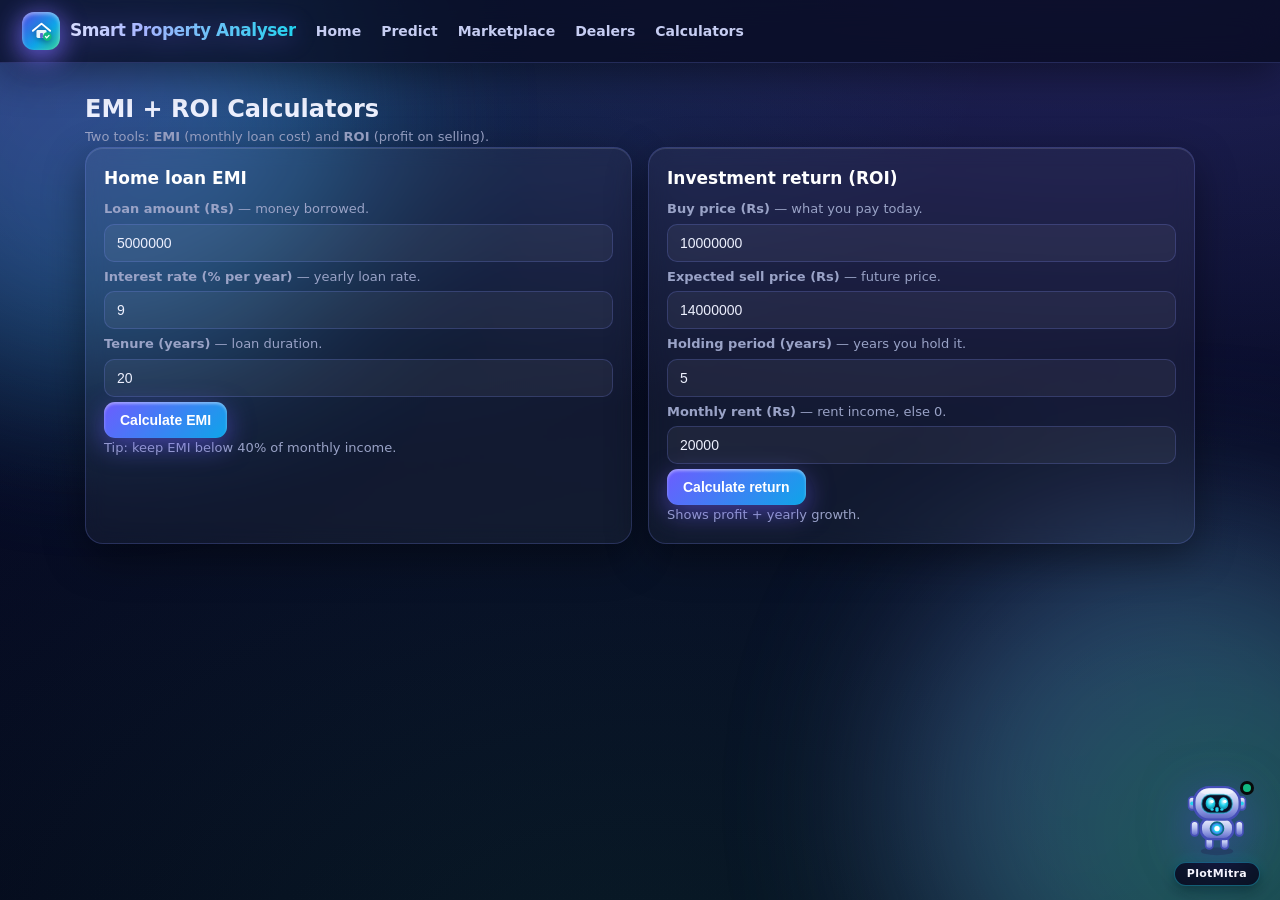
==== commit a81116a3: "Back to original simple chat popup" ====
--- a/calc.html
+++ b/calc.html
@@ -1,5 +1,5 @@
 <!DOCTYPE html><html><head><meta charset="UTF-8"><meta name="viewport" content="width=device-width,initial-scale=1">
-<title>Calculators — Smart Property Analyser</title><link rel="stylesheet" href="styles.css?v=3"><link rel="stylesheet" href="widget.css?v=4"></head><body>
+<title>Calculators — Smart Property Analyser</title><link rel="stylesheet" href="styles.css?v=3"><link rel="stylesheet" href="widget.css?v=5"></head><body>
 <nav><span class="brand"><span class="logo"><svg viewBox="0 0 32 32" fill="none"><path d="M4 15L16 5l12 10" stroke="#fff" stroke-width="2.6" stroke-linecap="round" stroke-linejoin="round"/><rect x="9" y="14" width="14" height="11" rx="2" fill="#fff" opacity=".92"/><rect x="14" y="18" width="4" height="7" rx="1" fill="#5e6ad2"/><circle cx="24" cy="23" r="6" fill="#10b981"/><path d="M21.5 23l1.8 1.8 3.2-3.4" stroke="#fff" stroke-width="1.8" stroke-linecap="round"/></svg></span>Smart Property Analyser</span><a href="index.html">Home</a><a href="predict.html">Predict</a><a href="market.html">Marketplace</a><a href="dealers.html">Dealers</a><a href="calc.html">Calculators</a></nav>
 <div class="wrap"><h2>EMI + ROI Calculators</h2><p class="mut">Two tools: <b>EMI</b> (monthly loan cost) and <b>ROI</b> (profit on selling).</p>
 <div class="grid g2">
@@ -16,4 +16,4 @@
 <p class="mut"><b>Monthly rent (Rs)</b> — rent income, else 0.</p><input id="rRent" type="number" value="20000">
 <button onclick="roi()">Calculate return</button><p id="rOut"></p>
 <p class="mut">Shows profit + yearly growth.</p></div></div></div>
-<script src="data.js"></script><script src="app.js"></script><script src="widget.js?v=2"></script><script src="botbrain.js"></script><script src="fx.js"></script></body></html>
+<script src="data.js"></script><script src="app.js"></script><script src="widget.js?v=3"></script><script src="botbrain.js"></script><script src="fx.js"></script></body></html>
--- a/widget.css
+++ b/widget.css
@@ -15,35 +15,20 @@
 @keyframes blink{0%,93%,100%{transform:scaleY(1)}96%{transform:scaleY(.08)}}
 .botGlow{animation:glow 2s ease-in-out infinite}
 @keyframes glow{50%{opacity:.35}}
-#spaHead{background:linear-gradient(120deg,#1e1b4b,#4c1d95 45%,#0e7490);padding:13px 15px;display:flex;gap:11px;align-items:center;color:#fff;border-bottom:1px solid rgba(34,211,238,.25);position:relative;overflow:hidden}
-#spaHead::after{content:'';position:absolute;top:0;left:-60%;width:50%;height:100%;background:linear-gradient(100deg,transparent,rgba(255,255,255,.14),transparent);animation:sheen 4s ease infinite}
-#spaX{margin-left:auto;cursor:pointer;opacity:.7;font-size:15px;padding:4px 8px;border-radius:8px;flex:none}
-#spaX:hover{opacity:1;background:rgba(255,255,255,.12)}
-@keyframes sheen{0%{left:-60%}60%,100%{left:130%}}
-#spaHead b{font-size:15px;letter-spacing:.2px}#spaHead small{font-weight:400;opacity:.8;font-size:11px}
-#spaAva{width:40px;height:40px;border-radius:50%;background:linear-gradient(145deg,#1a1440,#0b2b3a);display:flex;align-items:center;justify-content:center;flex:none;border:2px solid rgba(34,211,238,.6);box-shadow:0 0 14px rgba(34,211,238,.5)}
-#spaAva svg{width:26px;height:26px}
-#spaChat{height:330px;overflow:auto;padding:14px 12px;color:#f7f8f8;scroll-behavior:smooth}
-#spaChat::-webkit-scrollbar{width:5px}
-#spaChat::-webkit-scrollbar-thumb{background:linear-gradient(#7c6cff,#22d3ee);border-radius:99px}
-#spaRow{display:flex;gap:8px;padding:11px 12px;border-top:1px solid rgba(124,108,255,.2);background:rgba(255,255,255,.02)}
-#spaRow input{flex:1;background:rgba(255,255,255,.06);border:1px solid rgba(124,108,255,.3);border-radius:999px;padding:9px 15px;color:#fff;font-size:13px;outline:none}
-#spaRow input:focus{border-color:#22d3ee;box-shadow:0 0 12px rgba(34,211,238,.35)}
-#spaRow input::placeholder{color:#7c86b8}
-#spaRow button{background:linear-gradient(135deg,#7c6cff,#22d3ee);border:none;color:#fff;font-size:0;width:38px;height:38px;border-radius:50%;cursor:pointer;flex:none;box-shadow:0 4px 16px rgba(124,108,255,.5)}
-#spaRow button::after{content:'➤';font-size:15px}
-#spaRow button:hover{transform:scale(1.08)}
-#spaChips{display:flex;gap:6px;flex-wrap:wrap;padding:0 12px 11px}
-#spaChips button{background:rgba(34,211,238,.08);border:1px solid rgba(34,211,238,.35);color:#a5f3fc;font-size:12px;font-weight:600;padding:6px 12px;border-radius:999px;cursor:pointer;transition:all .2s}
-#spaChips button:hover{background:rgba(34,211,238,.2);box-shadow:0 0 12px rgba(34,211,238,.4);transform:translateY(-1px)}
-.um{text-align:right;margin:7px 0;animation:msgIn .3s ease}
-.um span{background:linear-gradient(135deg,#6d5cff,#4f46e5);color:#fff;padding:8px 13px;border-radius:14px 14px 4px 14px;display:inline-block;font-size:13px;max-width:85%;box-shadow:0 4px 14px rgba(99,102,241,.4)}
-.bm{margin:7px 0;display:flex;gap:7px;animation:msgIn .3s ease}
-.bm .ava{width:26px;height:26px;border-radius:50%;background:linear-gradient(145deg,#1a1440,#0b2b3a);border:1.5px solid rgba(34,211,238,.55);flex:none;display:flex;align-items:center;justify-content:center;font-size:12px;box-shadow:0 0 10px rgba(34,211,238,.35)}
-@keyframes msgIn{from{opacity:0;transform:translateY(8px)}to{opacity:1;transform:none}}
-.bm span{background:rgba(255,255,255,.06);border:1px solid rgba(124,108,255,.35);border-left:3px solid #22d3ee;color:#eef1ff;padding:8px 12px;border-radius:4px 14px 14px 14px;display:inline-block;font-size:13px;max-width:88%;line-height:1.5;box-shadow:0 4px 14px rgba(0,0,0,.35)}
-.typ span{background:rgba(255,255,255,.06);border:1px solid rgba(124,108,255,.3);color:#a5f3fc;padding:9px 15px;border-radius:14px;display:inline-block;animation:bl 1s infinite;font-size:13px}
+#spaHead{background:linear-gradient(135deg,#5e6ad2,#0ea472);padding:12px 14px;display:flex;gap:10px;align-items:center;color:#fff}
+#spaHead b{font-size:15px}#spaHead small{font-weight:400;opacity:.85;font-size:11px}
+#spaAva{width:38px;height:38px;border-radius:50%;background:#fff;display:flex;align-items:center;justify-content:center;flex:none}
+#spaAva svg{width:24px;height:24px}
+#spaChat{height:320px;overflow:auto;padding:12px;color:#f7f8f8}
+#spaRow{display:flex;gap:6px;padding:10px;border-top:1px solid rgba(255,255,255,.08)}
+#spaRow input{flex:1}
+#spaChips{display:flex;gap:6px;flex-wrap:wrap;padding:0 10px 10px}
+#spaChips button{background:rgba(255,255,255,.05);border:1px solid rgba(255,255,255,.12);color:#d0d6e0;font-size:12px;padding:5px 10px;border-radius:999px;cursor:pointer}
+#spaChips button:hover{background:rgba(255,255,255,.1)}
+.um{text-align:right;margin:6px 0}.um span{background:#5e6ad2;color:#fff;padding:7px 11px;border-radius:12px 12px 3px 12px;display:inline-block;font-size:13px;max-width:85%}
+.bm{margin:6px 0;display:flex;gap:6px}.bm .ava{width:24px;height:24px;border-radius:50%;background:#fff;flex:none;display:flex;align-items:center;justify-content:center;font-size:12px}
+.bm span{background:rgba(255,255,255,.07);border:1px solid rgba(124,108,255,.3);color:#eef1ff;padding:7px 11px;border-radius:12px 12px 12px 3px;display:inline-block;font-size:13px;max-width:88%}
+.typ span{background:#22242a;color:#f7f8f8;padding:8px 14px;border-radius:12px;display:inline-block;animation:bl 1s infinite}
 @keyframes bl{50%{opacity:.4}}
 .botlink{color:#22d3ee;font-weight:800;text-decoration:underline;text-underline-offset:2px}
-.bm .botlink{text-shadow:0 0 12px rgba(34,211,238,.5)}
-.stamp{font-size:10px;color:#8b93b8;margin-top:3px}
+.stamp{font-size:10px;color:#8b93b8;margin-top:2px}
